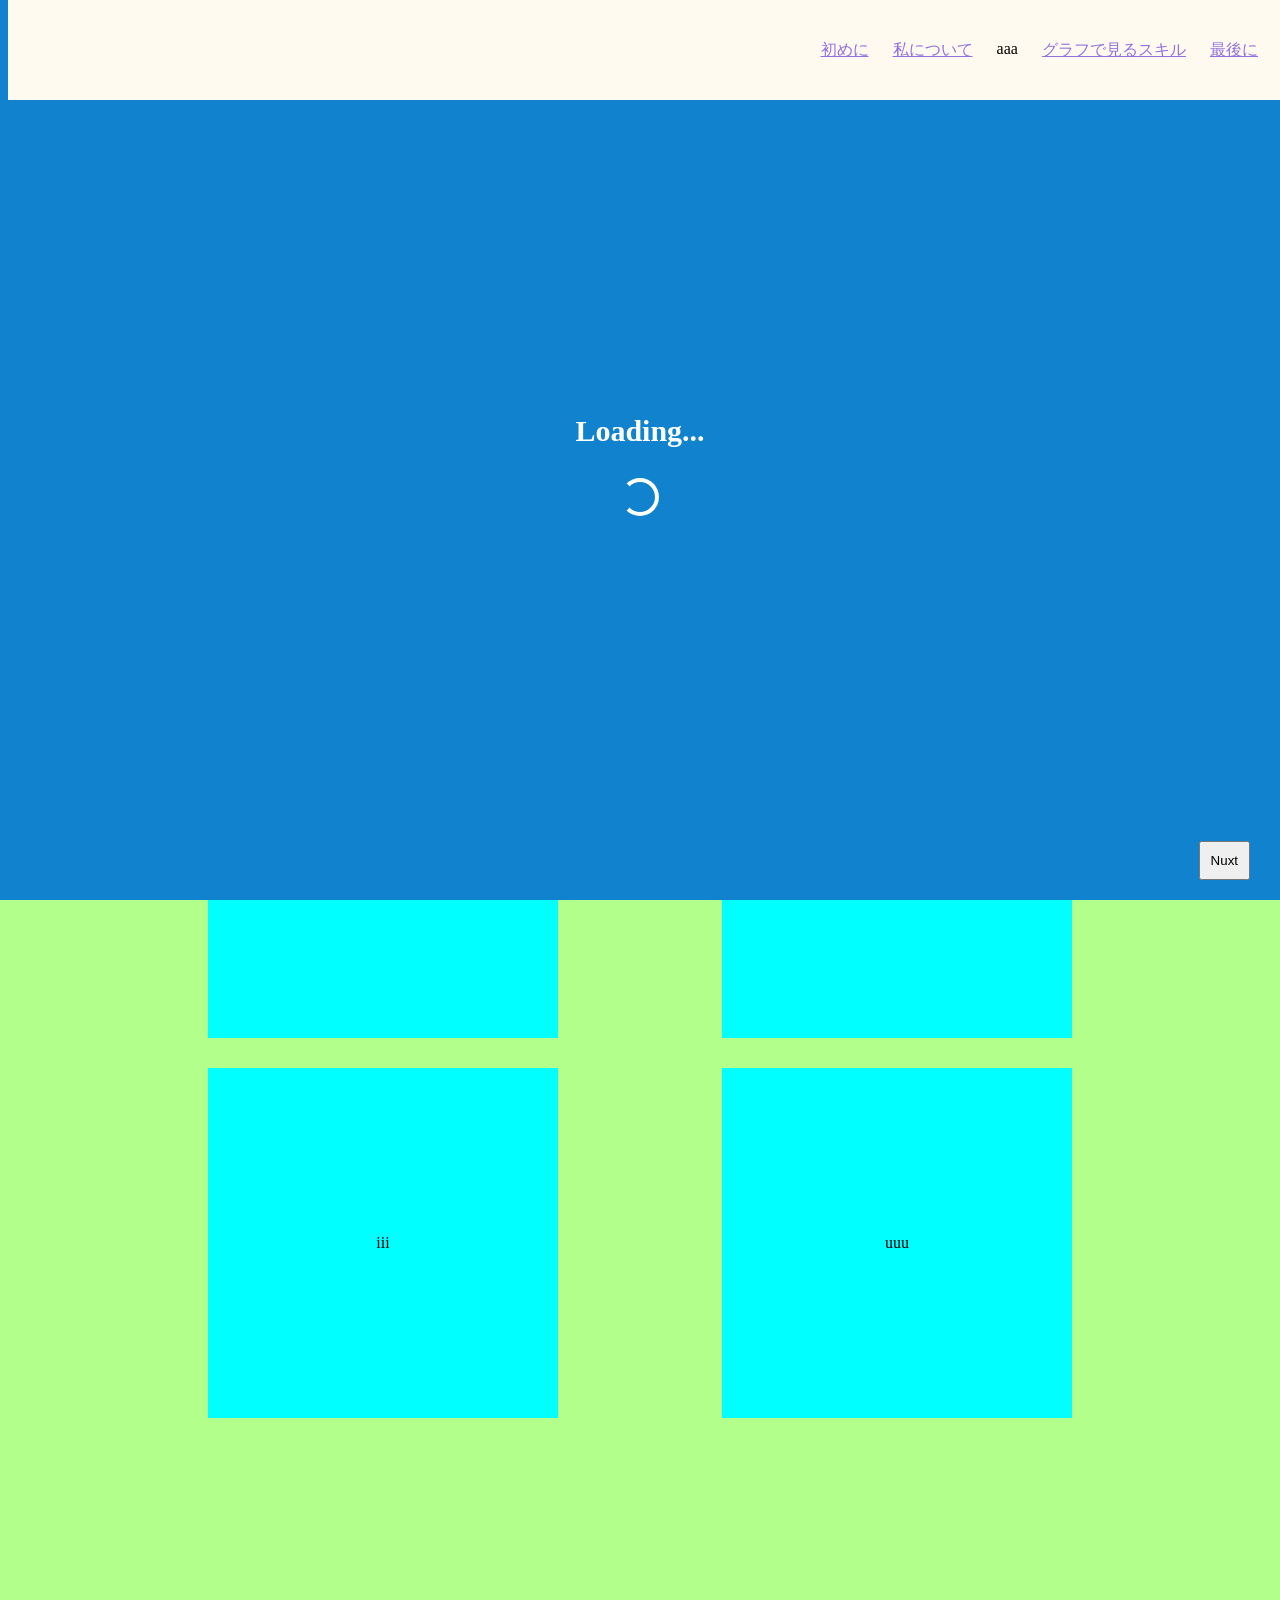
==== experience.html @ 478a3da0 "経験業務画面の骨組み作成" ====
<!DOCTYPE html>
<html lang="ja">

<head>
    <meta charset="UTF-8" />
    <meta http-equiv="X-UA-Compatible" content="IE=edge" />
    <meta name="viewport" content="width=device-width, initial-scale=1.0" />
    <link rel="stylesheet" type="text/css" href="./css/style.css" media="all" />
    <title>ポートフォリオ</title>
</head>

<body>
    <!-- ローディング画面 -->
    <div class="loading">
        <p class="loading-text">Loading...</p>
        <div class="spinner"></div>
    </div>
    <!-- ヘッダー -->
    <header>
        <nav class="nav-right">
            <ul class="nav-list">
                <li><a href="index.html">初めに</a></li>
                <li><a href="profile.html">私について</a></li>
                <li>aaa</li>
                <li><a href="skill.html">グラフで見るスキル</a></li>
                <li><a href="last.html">最後に</a></li>
            </ul>
        </nav>
    </header>
    <!-- メイン画面 -->
    <main>
        <div>
            <div class="workText">
                <div class="workText-position">
                    <p>新しいプラットフォームへの移行に伴う<br>システム再開発</p>
                </div>
                <div class="workText-position">
                    <p>工業系の業務ツールの改修及びテスト</p>
                </div>
                <div class="workText-position">
                    <p>リストデータ移行ツール作成</p>
                </div>
                <div class="workText-position">
                    <p>aaa</p>
                </div>
                <div class="workText-position">
                    <p>iii</p>
                </div>
                <div class="workText-position">
                    <p>uuu</p>
                </div>
            </div>
            <button type="button" onclick="location.href='skill.html'" class="nuxtButton-position">Nuxt</button>
        </div>
    </main>
    <script src="js/script.js"></script>
</body>

</html>
---- css/style.css ----
/* 共通スタイル設定 */
/* ヘッダーが fixed のためコンテンツが隠れないよう余白を追加 */
main {
    /* header の高さに合わせる */
    padding-top: 100px;
}

/* 画面全体の背景を設定 */
body {
    background-color: #b2ff8c;
}

.nav-list {
    display: flex;
    /* 要素間のスペースを均等に配置 */
    justify-content: space-between;
    /* リスト全体の幅を35%に設定 */
    width: 35%;
    /* リストのデフォルトのスタイルをリセット */
    list-style: none;
}

.nav-right {
    display: flex;
    /* 要素を右端に配置 */
    justify-content: flex-end;
    /* 高さを100pxに設定 */
    height: 100px;
    /* 垂直方向に中央揃え */
    align-items: center;
    /* 右側に余白を追加 */
    padding-right: 30px;
}

a {
    /* フォントの種類を指定 */
    font-family: 'MS PGothic';
    /* 文字の色を指定 */
    color: mediumpurple;
}

header {
    /* ヘッダーの背景色を設定 */
    background-color: floralwhite;
    /* ヘッダーを固定する */
    position: fixed;
    /* 一番上から０pxの位置にヘッダーを固定 */
    top: 0;
    /* ヘッダーを画面いっぱいに広げる */
    width: 100%;
    /* 他の要素より前面に表示 */
    z-index: 1000;
}

.overlay-elements {
    /* 親要素にrelative */
    position: relative;
}

.nuxtButton-position {
    /* 余白を追加 */
    padding: 10px;
    /* 画像の左下に配置 */
    position: absolute;
    right: 30px;
    bottom: 20px;
    /* 固定する */
    position: fixed;
    /* 拡大の基準点 */
    transition: transform 0.3s ease;
    transform-origin: center center;
}

.nuxtButton-position:hover {
    /* 見た目だけ拡大 */
    transform: scale(1.2);
}


/* 画像のスタイル設定 */
.img-full {
    /* 画像の幅を100%に設定し、高さは自動調整 */
    width: 100%;
    height: auto;
}

.img-small {
    /* 画像の幅を50%に設定し、高さは自動調整 */
    width: 30%;
    height: auto;
    padding-left: 50px;
}

.img-small2 {
    /* 画像の幅を50%に設定し、高さは自動調整 */
    width: 30%;
    height: auto;
    padding-right: 50px;
}


/* トップページのスタイル設定 */
.caption {
    /* フォントの種類を指定 */
    font-family: 'MS PGothic';
    /* 文字の色を指定 */
    color: rgb(115, 75, 194);
    /* 文字の大きさを指定 */
    font-size: 36px;
}

.mainText {
    /* フォントの種類を指定 */
    font-family: 'MS PGothic';
    /* 文字の色を指定 */
    color: rgb(107, 33, 254);
    /* 文字の大きさを指定 */
    font-size: 20px;
    /* 行間を少し広げる */
    line-height: 1.6;
}


/* プロフィール画面のスタイル設定 */
.text-position {
    /* 背景色を設定 */
    background-color: rgba(255, 231, 183, 0.543);
    /* 中の文章に合わせて横幅を調整 */
    display: inline-block;
    /* 余白を追加 */
    padding: 10px;
    /* 画像の左下に配置 */
    position: absolute;
    left: 30px;
    bottom: 70px;
}

.profileText {
    display: flex;
}

.profileText-positionR {
    height: 2000px;
    /* 要素間のスペースを縦に均等に配置 */
    display: flex;
    flex-flow: column;
    justify-content: space-around;
}

.profileText-positionL {
    padding-top: 250px;
    height: 1500px;
    /* 要素間のスペースを縦に均等に配置 */
    display: flex;
    flex-flow: column;
    justify-content: space-around;
    /* 右に寄せる */
    align-items: flex-end;
}

.profileText-position-right {
    /* 背景色を設定 */
    background-color: rgba(255, 231, 183, 0.543);
    /* 余白を追加 */
    padding: 10px;
    /* 横幅を500pxに固定 */
    width: 500px;
}

.profileText-position-left {
    /* 背景色を設定 */
    background-color: rgba(255, 183, 193, 0.543);
    /* 余白を追加 */
    padding: 10px;
    /* 横幅を500pxに固定 */
    width: 500px;
}

.profileText-img-position {
    display: flex;
    /* 余白を追加 */
    padding: 10px;
}


/* 経験業務画面のスタイル設定 */
.workText {
    /* 要素間のスペースを横に均等に配置 */
    display: flex;
    justify-content: space-between;
    /* 余白を追加 */
    padding: 200px;
    /* 要素が3つで折り返す */
    flex-wrap: wrap;
}

.workText-position {
    /* 表示領域の高さと幅を指定 */
    width: 350px;
    height: 350px;
    background-color: aqua;
    /* 文字の配置を中央に */
    display: flex;
    justify-content: center;
    align-items: center;
    /* 余白を追加 */
    margin-bottom: 30px;
    /* 拡大の基準点 */
    transition: transform 0.3s ease;
    transform-origin: center center;
}

.workText-position:hover {
    /* 見た目だけ拡大 */
    transform: scale(1.2);
}

/* 動的スタイル */
/* フェードインアニメーション用のスタイル（縦） */
.fadein {
    /* 最初は透明 */
    opacity: 0;
    /* 少し下にずらす */
    transform: translateY(30px);
    /* 変化をなめらかに */
    transition: all 0.5s ease-out;
}

.fadein.show {
    /* 表示 */
    opacity: 1;
    /* 元の位置に戻す */
    transform: translateY(0);
}

/* 左からスライドイン */
.slide-in-left {
    opacity: 0;
    transform: translateX(-100px);
    transition: opacity 1s ease-out, transform 1s ease-out;
}

.slide-in-left.show {
    opacity: 1;
    transform: translateX(0);
}

/* 右からスライドイン */
.slide-in-right {
    opacity: 0;
    transform: translateX(100px);
    transition: opacity 1s ease-out, transform 1s ease-out;
}

.slide-in-right.show {
    opacity: 1;
    transform: translateX(0);
}

/* ローディング画面のスタイル */
.loading {
    /*ローディング画面の縦横幅を画面いっぱいになるように指定*/
    width: 100%;
    height: 100vh;
    /*ローディング画面の表示位置を固定*/
    position: fixed;
    top: 0;
    left: 0;
    background: #1082ce;
    display: flex;
    justify-content: center;
    align-items: center;
    flex-direction: column;
    /*ローディング画面を0.5秒かけて非表示にする*/
    transition: all 0.5s linear;
}

/*ローディング画面を非表示にする*/
.loading.loaded {
    /*0.5秒かけてopacityを0にする*/
    opacity: 0;
    visibility: hidden;
}

.loading-text {
    color: #FFF;
    font-size: 30px;
    font-weight: 700;
    margin-bottom: 30px;
    text-align: center;
}

.spinner {
    display: block;
    width: 30px;
    height: 30px;
    border-radius: 50%;
    border: 4px solid #FFF;
    border-left-color: #1082ce;
    /* アニメーションを1秒かけて実行 */
    animation: spinner-rotation 1s linear infinite;
}

/* アニメーションの設定 */
@keyframes spinner-rotation {
    0% {
        transform: rotate(0);
    }

    100% {
        transform: rotate(360deg);
    }
}

.content {
    width: 100%;
    height: 100vh;
    display: flex;
    justify-content: center;
    align-items: center;
}

.content-text {
    color: #333;
}
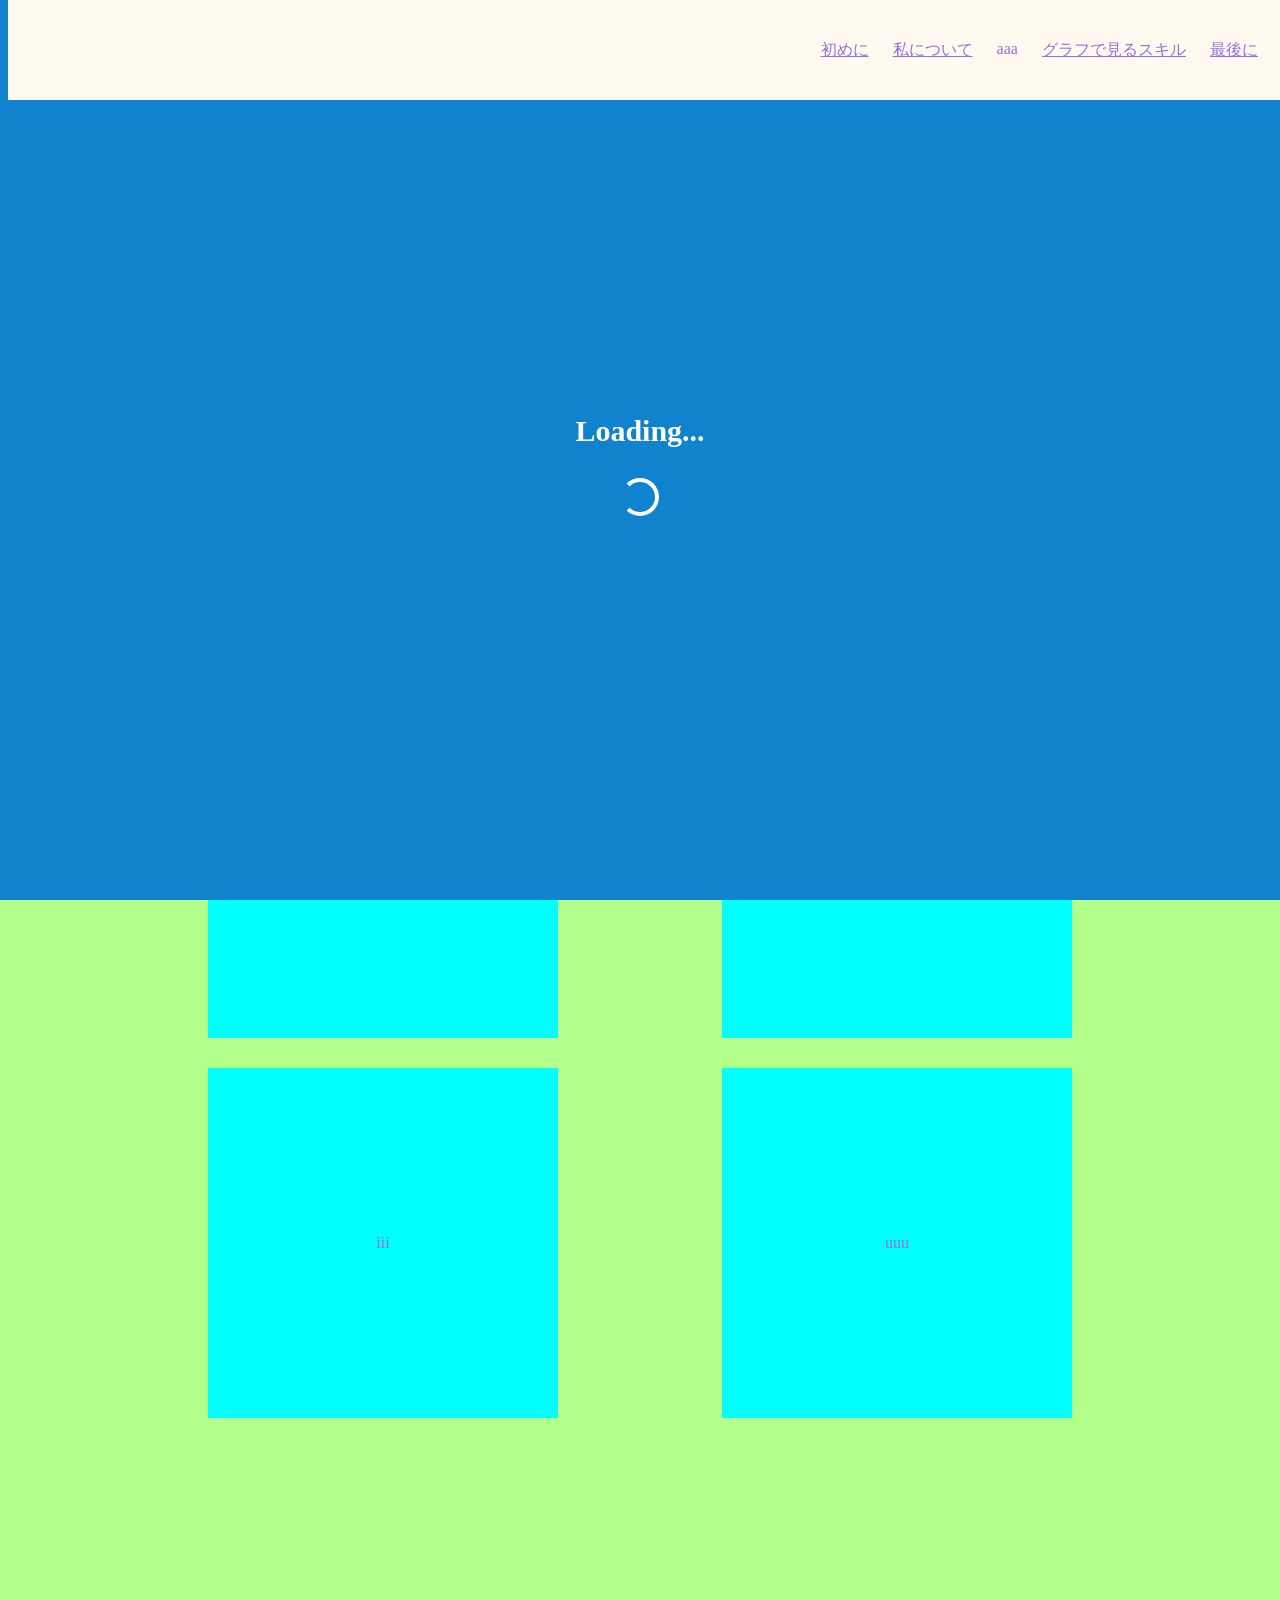
==== commit 1c6d56aa: "経験業務画面の骨組み作成3" ====
--- a/experience.html
+++ b/experience.html
@@ -30,23 +30,113 @@
     <!-- メイン画面 -->
     <main>
         <div>
-            <div class="workText">
-                <div class="workText-position">
-                    <p>新しいプラットフォームへの移行に伴う<br>システム再開発</p>
+            <div class="work-box">
+                <!-- ポップアップ1 -->
+                <input type="checkbox" id="popup">
+                <!-- ポップアップ部分 -->
+                <div id="overlay">
+                    <!-- ウィンドウの外のグレーの領域 -->
+                    <label for="popup" id="bg_gray"></label>
+                    <!-- ウィンドウ部分 -->
+                    <div id="window">
+                        <!-- 閉じるボタン -->
+                        <label for="popup" id="btn_cloth">
+                            <span></span>
+                        </label>
+                        <!-- ウィンドウのコンテンツ -->
+                        <div id="msg">
+                            <h2>データ移行に伴い、Javaで作成されているWebシステムをKotlinで再作成するリライト案件</h2>
+                            <p>＜担当作業＞</p>
+                            <ul>
+                                <li>設計書作成</li>
+                                <li>製造</li>
+                                <li>テスト仕様書作成</li>
+                                <li>テスト実施</li>
+                            </ul>
+                            <p>＜使用ツール＞</p>
+                            <ul>
+                                <li>作業管理：Redmine</li>
+                                <li>ソース管理：Git、GitHub、VisualStudioCode</li>
+                                <li>コミュニケーション：Slack</li>
+                            </ul>
+                            <h3>作業詳細</h3>
+                            <details class="details js-details" open>
+                                <summary class="details-summary js-details-summary is-active"><span
+                                        class="btn"></span>4月</summary>
+                                <div class="details-content js-details-content">
+                                    <p>Javaで作成されたソースの解析</p>
+                                    <p>画面定義書作成</p>
+                                    <p>画面設計書作成</p>
+                                </div>
+                            </details>
+                            <details class="details js-details" open>
+                                <summary class="details-summary js-details-summary is-active"><span
+                                        class="btn"></span>5月</summary>
+                                <div class="details-content js-details-content">
+                                    <p></p>
+                                    <p></p>
+                                    <p></p>
+                                </div>
+                            </details>
+                            <details class="details js-details" open>
+                                <summary class="details-summary js-details-summary is-active"><span
+                                        class="btn"></span>6月</summary>
+                                <div class="details-content js-details-content">
+                                    <p></p>
+                                    <p></p>
+                                    <p></p>
+                                </div>
+                            </details>
+                        </div>
+                    </div>
                 </div>
-                <div class="workText-position">
-                    <p>工業系の業務ツールの改修及びテスト</p>
+                <!-- ページのコンテンツ -->
+                <label for="popup" id="txt_label">
+                    <div class="work-box-position">
+                        <p>新しいプラットフォームへの移行に伴う<br>Webシステム再開発<br><br>＜使用言語＞<br>
+                            フロントエンド：HTML、CSS、Javascript<br>フレームワーク：Nuxt.js<br>バックエンド：Kotlin</p>
+                    </div>
+                </label>
+                <!-- ポップアップ2 -->
+                <input type="checkbox" id="popup2">
+                <!-- ポップアップ部分 -->
+                <div id="overlay2">
+                    <!-- ウィンドウの外のグレーの領域 -->
+                    <label for="popup2" id="bg_gray"></label>
+                    <!-- ウィンドウ部分 -->
+                    <div id="window">
+                        <!-- 閉じるボタン -->
+                        <label for="popup2" id="btn_cloth">
+                            <span></span>
+                        </label>
+                        <!-- ウィンドウのコンテンツ -->
+                        <div id="msg">
+                            <h2>初回ご利用の方は、50%OFFクーポン配布中</h2>
+                            <a href="">詳しくはこちらから ></a>
+                            <p>ポップアップの外をクリックしてもウィンドウが閉じます。</p>
+                            <h2>初回ご利用の方は、50%OFFクーポン配布中</h2>
+                            <a href="">詳しくはこちらから ></a>
+                            <p>ポップアップの外をクリックしてもウィンドウが閉じます。</p>
+                        </div>
+                    </div>
                 </div>
-                <div class="workText-position">
+                <!-- ページのコンテンツ -->
+                <label for="popup2" id="txt_label">
+                    <div class="work-box-position">
+                        <p>工業系の業務ツールの改修及びテスト</p>
+                    </div>
+                </label>
+                <!-- ポップアップ3 -->
+                <div class="work-box-position">
                     <p>リストデータ移行ツール作成</p>
                 </div>
-                <div class="workText-position">
+                <div class="work-box-position">
                     <p>aaa</p>
                 </div>
-                <div class="workText-position">
+                <div class="work-box-position">
                     <p>iii</p>
                 </div>
-                <div class="workText-position">
+                <div class="work-box-position">
                     <p>uuu</p>
                 </div>
             </div>
@@ -56,4 +146,5 @@
     <script src="js/script.js"></script>
 </body>
 
+
 </html>
--- a/css/style.css
+++ b/css/style.css
@@ -32,7 +32,15 @@
     padding-right: 30px;
 }
 
-a {
+a,
+p,
+li,
+h1,
+h2,
+h3,
+h4,
+h5,
+h6 {
     /* フォントの種類を指定 */
     font-family: 'MS PGothic';
     /* 文字の色を指定 */
@@ -184,7 +192,7 @@
 
 
 /* 経験業務画面のスタイル設定 */
-.workText {
+.work-box {
     /* 要素間のスペースを横に均等に配置 */
     display: flex;
     justify-content: space-between;
@@ -194,7 +202,7 @@
     flex-wrap: wrap;
 }
 
-.workText-position {
+.work-box-position {
     /* 表示領域の高さと幅を指定 */
     width: 350px;
     height: 350px;
@@ -210,7 +218,7 @@
     transform-origin: center center;
 }
 
-.workText-position:hover {
+.work-box-position:hover {
     /* 見た目だけ拡大 */
     transform: scale(1.2);
 }
@@ -273,6 +281,8 @@
     flex-direction: column;
     /*ローディング画面を0.5秒かけて非表示にする*/
     transition: all 0.5s linear;
+    /* 他の要素より前面に表示 */
+    z-index: 1000;
 }
 
 /*ローディング画面を非表示にする*/
@@ -322,4 +332,339 @@
 
 .content-text {
     color: #333;
+}
+
+/* ポップアップ表示のスタイル設定 */
+input {
+    /* チェックボックスを非表示にする */
+    display: none;
+}
+
+/* ポップアップwindow部分 */
+#overlay {
+    visibility: hidden;
+    position: absolute;
+    left: 0;
+    top: 0;
+    z-index: 70;
+    width: 100%;
+    height: 100%;
+}
+
+#overlay2 {
+    visibility: hidden;
+    position: absolute;
+    left: 0;
+    top: 0;
+    z-index: 70;
+    width: 100%;
+    height: 100%;
+}
+
+/* オーバーレイの背景部分 */
+#bg_gray {
+    background: rgba(0, 0, 0, 0.5);
+    width: 100%;
+    height: 100%;
+    position: fixed;
+    left: 0;
+    top: 0;
+    z-index: 80;
+}
+
+/* ウィンドウ部分 */
+#window {
+    width: 70%;
+    max-height: 70%;
+    padding: 20px;
+    position: fixed;
+    left: 50%;
+    top: 55%;
+    transform: translate(-50%, -50%);
+    background: #fff;
+    border-radius: 10px;
+    box-shadow: 0px 0px 20px -6px rgba(0, 0, 0, 0.6);
+    z-index: 90;
+    opacity: 0;
+}
+
+/* 閉じるボタン */
+#btn_cloth {
+    position: absolute;
+    top: 20px;
+    right: 20px;
+    width: 40px;
+    height: 40px;
+    display: flex;
+    justify-content: center;
+    align-items: center;
+    background-color: #CE5D8B;
+    border-radius: 5px;
+    z-index: 100;
+    cursor: pointer;
+}
+
+#btn_cloth:hover {
+    opacity: 0.7;
+}
+
+#btn_cloth span,
+#btn_cloth span::before {
+    display: block;
+    height: 3px;
+    width: 25px;
+    border-radius: 3px;
+    background: #fff;
+}
+
+#btn_cloth span {
+    transform: rotate(45deg);
+}
+
+#btn_cloth span::before {
+    content: "";
+    position: absolute;
+    bottom: 0;
+    transform: rotate(-90deg);
+}
+
+/* クリックで表示 */
+#popup:checked~#overlay {
+    visibility: visible;
+}
+
+#popup:checked~#overlay #window {
+    animation: fadein 500ms forwards;
+    animation-timing-function: ease-in-out;
+}
+
+#popup2:checked~#overlay2 {
+    visibility: visible;
+}
+
+#popup2:checked~#overlay2 #window {
+    animation: fadein 500ms forwards;
+    animation-timing-function: ease-in-out;
+}
+
+@keyframes fadein {
+    100% {
+        opacity: 1;
+    }
+}
+
+/* コンテンツ部分のスタイル */
+#txt_label {
+    text-decoration: underline;
+    cursor: pointer;
+    text-decoration: none;
+}
+
+#txt_label:hover {
+    opacity: 0.7;
+}
+
+#msg a {
+    display: inline-block;
+    color: #fff;
+    background: #CE5D8B;
+    border-radius: 20px;
+    padding: 0.5em 1.5em;
+    text-decoration: none;
+}
+
+#msg a:hover {
+    opacity: 0.7;
+}
+
+.inner {
+    /* 親要素からはみ出ないように設定 */
+    height: 100%;
+    /* 縦スクロールの設定 */
+    overflow-y: scroll;
+}
+
+/* アコーディオンメニューのスタイル設定 */
+.details {
+    border-top: 2px solid #00a5a0;
+    border-left: 2px solid #00a5a0;
+    border-right: 2px solid #00a5a0;
+}
+
+.details:last-of-type {
+    border-bottom: 2px solid #00a5a0;
+}
+
+.details-summary {
+    position: relative;
+    display: block;
+    padding: 20px;
+    color: #fff;
+    font-size: 24px;
+    font-weight: bold;
+    text-align: center;
+    background-color: #b2e4e2;
+}
+
+.details-summary:hover {
+    cursor: pointer;
+    opacity: 0.8;
+}
+
+.details-summary .btn {
+    position: absolute;
+    top: 37%;
+    left: 10%;
+    width: 18px;
+    height: 18px;
+    transform-origin: center center;
+    transition-duration: 0.2s;
+}
+
+.details-summary .btn::before,
+.details-summary .btn::after {
+    content: "";
+    background-color: #fff;
+    border-radius: 10px;
+    width: 18px;
+    height: 4px;
+    position: absolute;
+    top: 7px;
+    left: 0;
+    transform-origin: center center;
+}
+
+.details-summary .btn::before {
+    width: 4px;
+    height: 18px;
+    top: 0;
+    left: 7px;
+}
+
+/* is-active の状態（JSで付与する想定） */
+.details-summary.is-active .btn {
+    -webkit-transform: rotate(-180deg);
+    transform: rotate(-180deg);
+}
+
+.details-summary.is-active .btn::before {
+    content: none;
+}
+
+/* summary のデフォルトマーカーを非表示 */
+.details-summary::-webkit-details-marker {
+    display: none;
+}
+
+.details-content {
+    padding: 20px;
+}
+
+.details-content p {
+    margin: 0 0 20px;
+    color: #000;
+    font-size: 18px;
+    text-align: left;
+}
+
+.details-content p:last-of-type {
+    margin: 0;
+}
+
+/* アコーディオンメニューのスタイル設定 */
+.details {
+    border-top: 2px solid #00a5a0;
+    border-left: 2px solid #00a5a0;
+    border-right: 2px solid #00a5a0;
+}
+
+.details:last-of-type {
+    border-bottom: 2px solid #00a5a0;
+}
+
+.details-summary {
+    position: relative;
+    display: block;
+    padding: 20px;
+    color: #fff;
+    font-size: 24px;
+    font-weight: bold;
+    text-align: center;
+    background-color: #b2e4e2;
+}
+
+.details-summary:hover {
+    cursor: pointer;
+    opacity: 0.8;
+}
+
+/* ボタン（＋／−） */
+.details-summary .btn {
+    position: absolute;
+    top: 37%;
+    left: 10%;
+    width: 18px;
+    height: 18px;
+    transform-origin: center center;
+    transition: transform 0.2s;
+}
+
+.details-summary .btn::before,
+.details-summary .btn::after {
+    content: "";
+    background-color: #fff;
+    border-radius: 10px;
+    width: 18px;
+    height: 4px;
+    position: absolute;
+    top: 7px;
+    left: 0;
+    transform-origin: center center;
+}
+
+.details-summary .btn::before {
+    width: 4px;
+    height: 18px;
+    top: 0;
+    left: 7px;
+}
+
+/* is-active の状態 */
+.details-summary.is-active .btn {
+    -webkit-transform: rotate(-180deg);
+    transform: rotate(-180deg);
+}
+
+.details-summary.is-active .btn::before {
+    content: none;
+}
+
+/* summary のデフォルトマーカーを非表示 */
+.details-summary::-webkit-details-marker {
+    display: none;
+}
+
+/* アコーディオンの中身（アニメーション対応） */
+.details-content,
+.js-details-content {
+    overflow: hidden;
+    max-height: 0;
+    transition: max-height 300ms ease;
+}
+
+.details-content p,
+.js-details-content p {
+    /* フォントの種類を指定 */
+    font-family: 'MS PGothic';
+    /* 文字の色を指定 */
+    color: rgb(107, 33, 254);
+    /* 文字の大きさを指定 */
+    font-size: 20px;
+    /* 行間を狭くする */
+    line-height: 0.5;
+}
+
+.details-content p:last-of-type,
+.js-details-content p:last-of-type {
+    margin: 0;
 }
